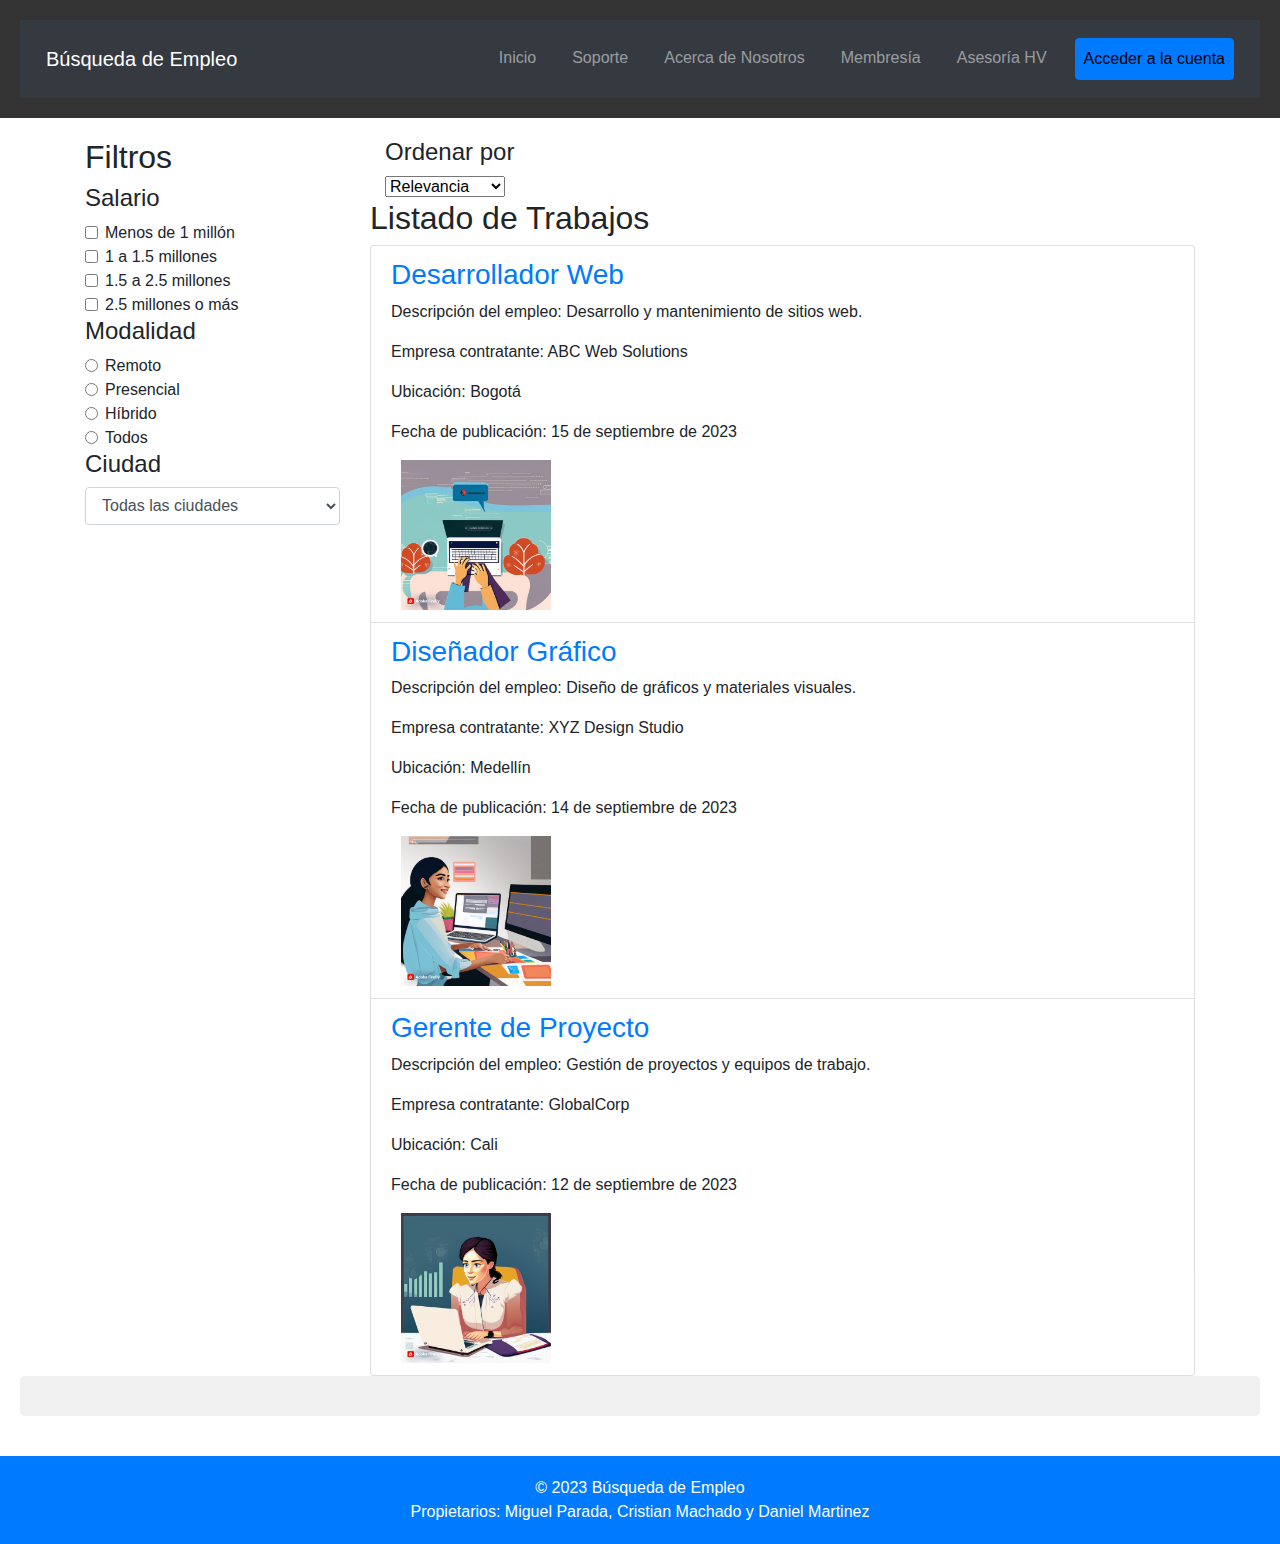
==== index.html @ 572cf655 "v1" ====
<!DOCTYPE html>
<html lang="es">
<head>
    <meta charset="UTF-8">
    <meta name="viewport" content="width=device-width, initial-scale=1.0">
    <title>Búsqueda de Empleo</title>
    <link rel="stylesheet" href="styles.css">
    <link rel="stylesheet" href="https://maxcdn.bootstrapcdn.com/bootstrap/4.5.2/css/bootstrap.min.css">
    <script src="https://ajax.googleapis.com/ajax/libs/jquery/3.5.1/jquery.min.js"></script>
    <script src="https://cdnjs.cloudflare.com/ajax/libs/popper.js/1.16.0/umd/popper.min.js"></script>
    <script src="https://maxcdn.bootstrapcdn.com/bootstrap/4.5.2/js/bootstrap.min.js"></script>
    <script src="control.js"></script>
</head>
<body>
    <header>
        <nav class="navbar navbar-expand-lg navbar-dark bg-dark">
            <a class="navbar-brand" href="#">Búsqueda de Empleo</a>
            <button class="navbar-toggler" type="button" data-toggle="collapse" data-target="#navbarNav" aria-controls="navbarNav" aria-expanded="false" aria-label="Toggle navigation">
                <span class="navbar-toggler-icon"></span>
            </button>
            <div class="collapse navbar-collapse" id="navbarNav">
                <ul class="navbar-nav ml-auto">
                    <li class="nav-item">
                        <a class="nav-link" href="#">Inicio</a>
                    </li>
                    <li class="nav-item">
                        <a class="nav-link" href="soporte.html">Soporte</a>
                    </li>
                    <li class="nav-item">
                        <a class="nav-link" href="nosotros.html">Acerca de Nosotros</a>
                    </li>
                    <li class="nav-item">
                        <a class="nav-link" href="#">Membresía</a>
                    </li>
                    <li class="nav-item">
                        <a class="nav-link" href="#">Asesoría HV</a>
                    </li>
                    <li class="nav-item" id="account-button">
                        <a class="nav-link btn btn-primary" href="#" id="login-button">
                            <span style="color: black;">Acceder a la cuenta</span>
                        </a>
                    </li>
                </ul>
            </div>
        </nav>
    </header>
    <main>
        <div class="container">
            <div class="row">
                <!-- Columna de filtros -->
                <div class="col-md-3">
                    <div class="filter-box">
                        <h2>Filtros</h2>
                        <div class="filter-section">
                            <h4>Salario</h4>
                            <div class="form-check">
                                <input class="form-check-input" type="checkbox" id="salario1">
                                <label class="form-check-label" for="salario1">
                                    Menos de 1 millón
                                </label>
                            </div>
                            <div class="form-check">
                                <input class="form-check-input" type="checkbox" id="salario2">
                                <label class="form-check-label" for="salario2">
                                    1 a 1.5 millones
                                </label>
                            </div>
                            <div class="form-check">
                                <input class="form-check-input" type="checkbox" id="salario3">
                                <label class="form-check-label" for="salario3">
                                    1.5 a 2.5 millones
                                </label>
                            </div>
                            <div class="form-check">
                                <input class="form-check-input" type="checkbox" id="salario4">
                                <label class="form-check-label" for="salario4">
                                    2.5 millones o más
                                </label>
                            </div>
                        </div>
                        <div class="filter-section">
                            <h4>Modalidad</h4>
                            <div class="form-check">
                                <input class="form-check-input" type="radio" name="modalidad" id="modalidad-remoto">
                                <label class="form-check-label" for="modalidad-remoto">
                                    Remoto
                                </label>
                            </div>
                            <div class="form-check">
                                <input class="form-check-input" type="radio" name="modalidad" id="modalidad-presencial">
                                <label class="form-check-label" for="modalidad-presencial">
                                    Presencial
                                </label>
                            </div>
                            <div class="form-check">
                                <input class="form-check-input" type="radio" name="modalidad" id="modalidad-hibrido">
                                <label class="form-check-label" for="modalidad-hibrido">
                                    Híbrido
                                </label>
                            </div>
                            <div class="form-check">
                                <input class="form-check-input" type="radio" name="modalidad" id="modalidad-todos">
                                <label class="form-check-label" for="modalidad-todos">
                                    Todos
                                </label>
                            </div>
                        </div>                        
                        <div class="filter-section">
                            <h4>Ciudad</h4>
                            <select class="form-control" id="ciudad">
                                <option value="todas">Todas las ciudades</option>
                                <option value="bogota">Bogotá</option>
                                <option value="medellin">Medellín</option>
                                <option value="cali">Cali</option>
                                <option value="barranquilla">Barranquilla</option>
                                <option value="cartagena">Cartagena</option>
                                <option value="bucaramanga">Bucaramanga</option>
                                <!-- Agregar mas ciudades -->
                            </select>
                        </div>
                    </div>
                </div>
                <!-- Columna de listado de trabajos -->
                <div class="col-md-9">
                    <div class="col-md-3">
                        <!-- Columna de ordenar por -->
                        <div class="order-by">
                            <h4>Ordenar por</h4>
                            <select id="ordenar-por">
                                <option value="relevancia">Relevancia</option>
                                <option value="mas-reciente">Más Reciente</option>
                            </select>
                        </div>
                    </div>
                    <h2>Listado de Trabajos</h2>
                    <ul class="list-group">
                        <li class="list-group-item">
                            <h3><a href="detalle_empleo.html">Desarrollador Web</a></h3>
                            <p>Descripción del empleo: Desarrollo y mantenimiento de sitios web.</p>
                            <p>Empresa contratante: ABC Web Solutions</p>
                            <p>Ubicación: Bogotá</p>
                            <p>Fecha de publicación: 15 de septiembre de 2023</p>
                            <div class="job-image">
                                <img src="img/1.jpg" alt="Imagen de Desarrollo Web" width="150">
                            </div>
                            <div style="clear:both;"></div>
                        </li>
                        <li class="list-group-item">
                            <h3><a href="detalle_empleo.html">Diseñador Gráfico</a></h3>
                            <p>Descripción del empleo: Diseño de gráficos y materiales visuales.</p>
                            <p>Empresa contratante: XYZ Design Studio</p>
                            <p>Ubicación: Medellín</p>
                            <p>Fecha de publicación: 14 de septiembre de 2023</p>
                            <div class="job-image">
                                <img src="img/2.jpg" alt="Imagen de Diseño Gráfico" width="150">
                            </div>
                            <div style="clear:both;"></div>
                        </li>
                        <li class="list-group-item">
                            <h3><a href="detalle_empleo.html">Gerente de Proyecto</a></h3>
                            <p>Descripción del empleo: Gestión de proyectos y equipos de trabajo.</p>
                            <p>Empresa contratante: GlobalCorp</p>
                            <p>Ubicación: Cali</p>
                            <p>Fecha de publicación: 12 de septiembre de 2023</p>
                            <div class="job-image">
                                <img src="img/3.jpg" alt="Imagen de Diseño Gráfico" width="150">
                            </div>
                            <div style="clear:both;"></div>
                        </li>
                    </ul>
                </div>
            </div>
        </div>
            <section class="job-search">
            <!-- Formulario de búsqueda de empleo -->
        </section>
        
        <section class="job-listings">
            <!-- Listado de trabajos (puedes usar una tabla, una lista, etc.) -->
        </section>
    </main>
    <footer>
        <div class="container">
            <div class="row">
                <div class="col-md-12">
                    <div class="footer-box">
                        &copy; 2023 Búsqueda de Empleo
                        <br>
                        <span class="owners">Propietarios: Miguel Parada, Cristian Machado y Daniel Martinez</span>
                    </div>
                </div>
            </div>
        </div>
    </footer>
</body>
</html>
---- styles.css ----
/* Estilos generales */
body {
    font-family: Arial, sans-serif;
    margin: 0;
    padding: 0;
}

header {
    background-color: #333;
    color: #fff;
    text-align: center;
    padding: 20px;
}

nav {
    background-color: #444;
    color: #fff;
    padding: 10px;
}

nav a {
    color: #fff;
    text-decoration: none;
    margin: 10px;
}

main {
    padding: 20px;
}

/* Estilos para el formulario de búsqueda */
.job-search {
    background-color: #f0f0f0;
    padding: 20px;
    border-radius: 5px;
}

.job-search input[type="text"],
.job-search select {
    width: 100%;
    padding: 10px;
    margin: 5px 0;
    border: 1px solid #ccc;
    border-radius: 3px;
}

/* Estilos para el listado de trabajos */
.job-listings {
    margin-top: 20px;
}

/* Estilos para el pie de página */
footer {
    background-color: #007bff; /* Cambiado a azul */
    color: #fff;
    text-align: center;
    padding: 10px;
}

.footer-box {
    padding: 10px;
    border-radius: 5px;
}

.footer-box p {
    color: #000; /* Color de texto negro */
    font-style: italic; /* Texto en cursiva */
}

/* Estilos para el botón "Acceder a la cuenta" */
#login-button {
    background-color: #007bff; /* Color de fondo azul */
    border-color: #007bff; /* Color del borde azul */
}

#login-button:hover {
    background-color: #0056b3; 
    border-color: #0056b3;
}

/* Estilos para el color de texto negro en el botón de acceder a la cuenta */
#login-button span {
    color: black;
}

/* Estilos para la alineación de la imagen */
.job-image {
    float: left;
    margin-left: 10px; /* Espacio entre el texto y la imagen */
}
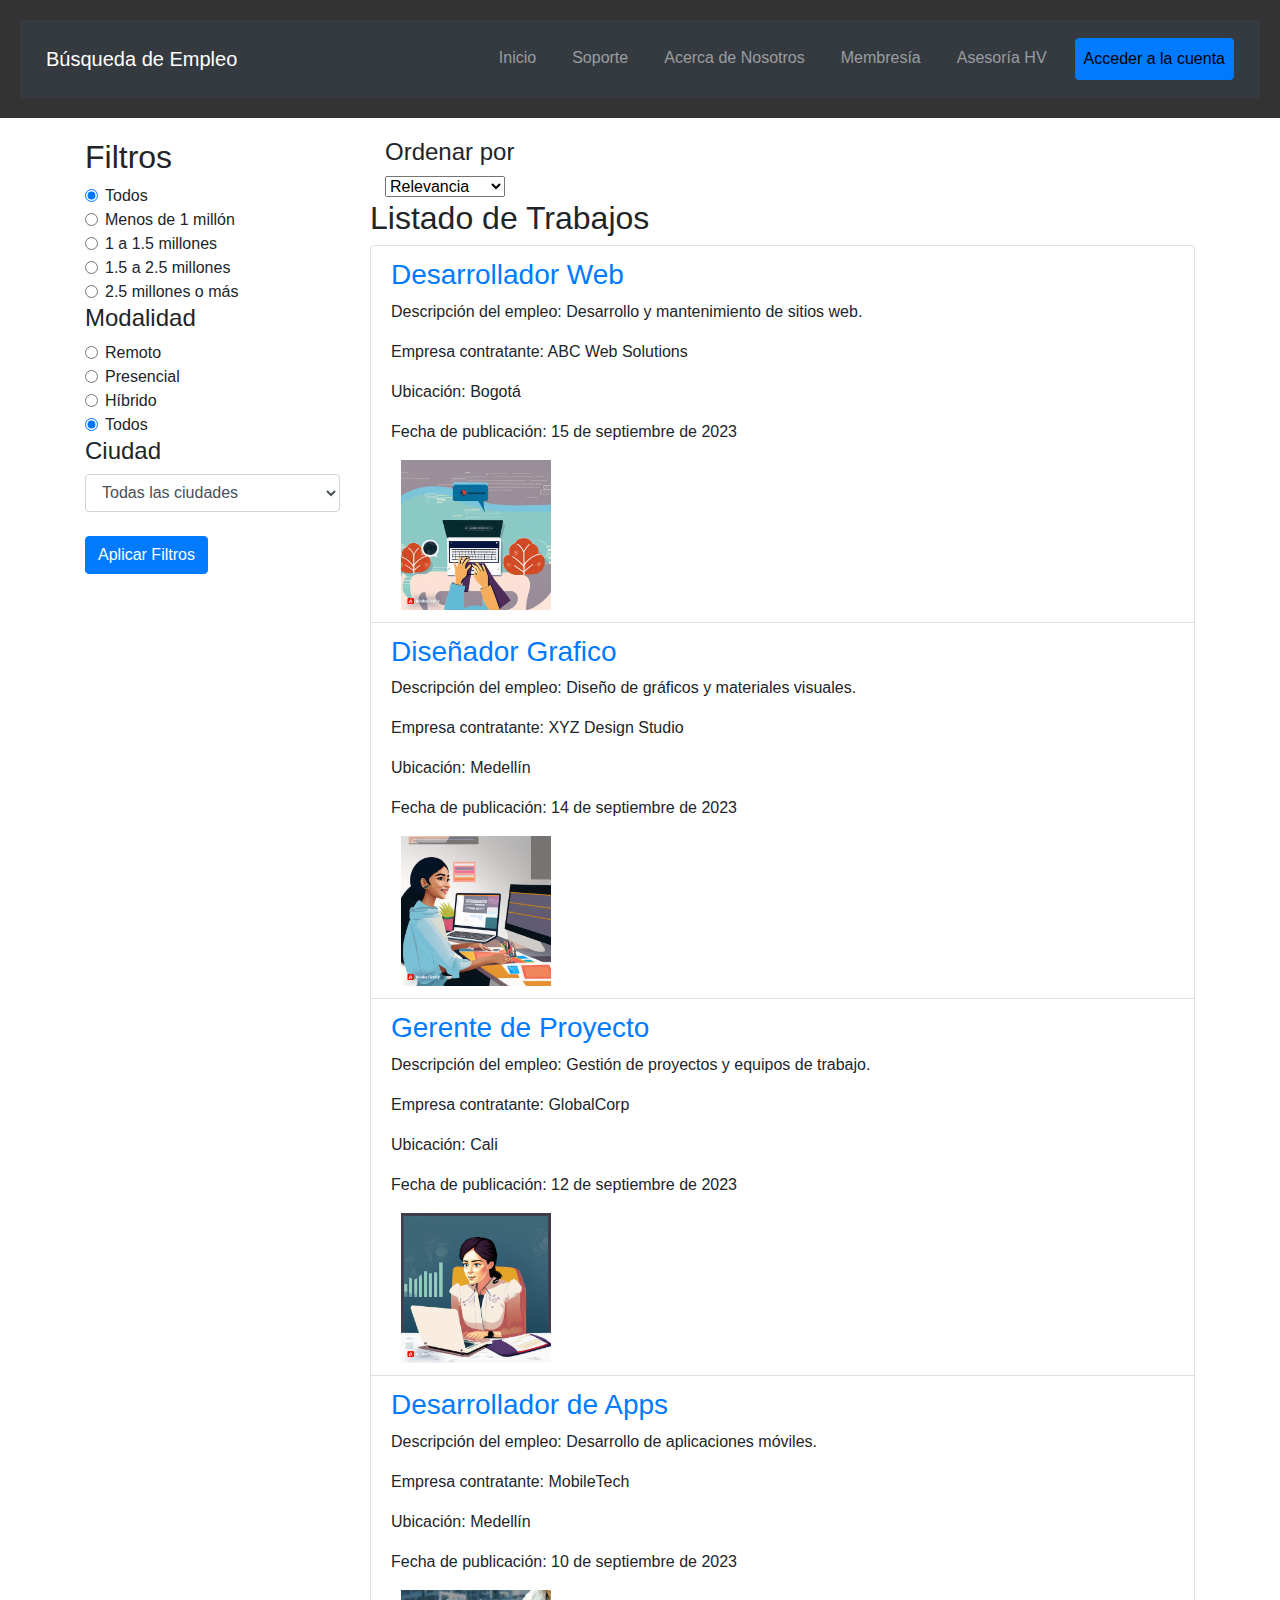
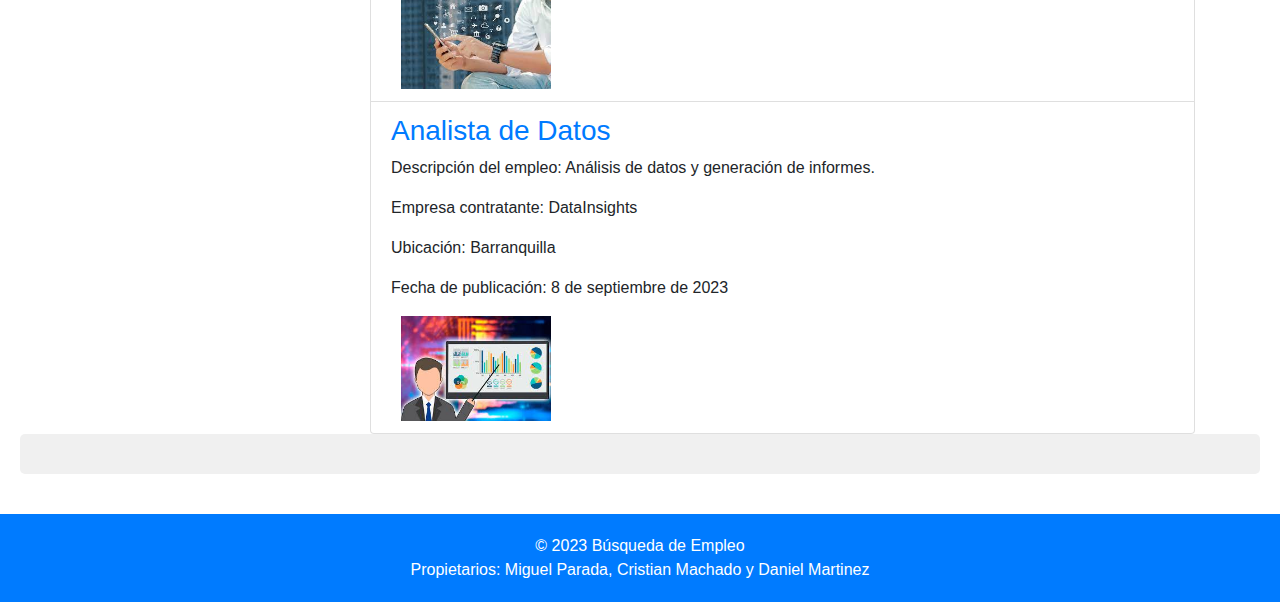
==== commit ff734bb9: "v2" ====
--- a/index.html
+++ b/index.html
@@ -9,7 +9,6 @@
     <script src="https://ajax.googleapis.com/ajax/libs/jquery/3.5.1/jquery.min.js"></script>
     <script src="https://cdnjs.cloudflare.com/ajax/libs/popper.js/1.16.0/umd/popper.min.js"></script>
     <script src="https://maxcdn.bootstrapcdn.com/bootstrap/4.5.2/js/bootstrap.min.js"></script>
-    <script src="control.js"></script>
 </head>
 <body>
     <header>
@@ -21,7 +20,7 @@
             <div class="collapse navbar-collapse" id="navbarNav">
                 <ul class="navbar-nav ml-auto">
                     <li class="nav-item">
-                        <a class="nav-link" href="#">Inicio</a>
+                        <a class="nav-link" href="index.html">Inicio</a>
                     </li>
                     <li class="nav-item">
                         <a class="nav-link" href="soporte.html">Soporte</a>
@@ -51,55 +50,61 @@
                 <div class="col-md-3">
                     <div class="filter-box">
                         <h2>Filtros</h2>
-                        <div class="filter-section">
-                            <h4>Salario</h4>
-                            <div class="form-check">
-                                <input class="form-check-input" type="checkbox" id="salario1">
-                                <label class="form-check-label" for="salario1">
-                                    Menos de 1 millón
-                                </label>
-                            </div>
-                            <div class="form-check">
-                                <input class="form-check-input" type="checkbox" id="salario2">
-                                <label class="form-check-label" for="salario2">
-                                    1 a 1.5 millones
-                                </label>
-                            </div>
-                            <div class="form-check">
-                                <input class="form-check-input" type="checkbox" id="salario3">
-                                <label class="form-check-label" for="salario3">
-                                    1.5 a 2.5 millones
-                                </label>
-                            </div>
-                            <div class="form-check">
-                                <input class="form-check-input" type="checkbox" id="salario4">
-                                <label class="form-check-label" for="salario4">
-                                    2.5 millones o más
-                                </label>
-                            </div>
+                        <div class="form-check">
+                            <input class="form-check-input" type="radio" name="salario" id="salario-todos" value="todos" checked>
+                            <label class="form-check-label" for="salario-todos">
+                                Todos
+                            </label>
+                        </div>
+                        <div class="form-check">
+                            <input class="form-check-input" type="radio" name="salario" id="salario-menos-de-1m" value="menos-de-1m">
+                            <label class="form-check-label" for="salario-menos-de-1m">
+                                Menos de 1 millón
+                            </label>
+                        </div>
+                        <div class="form-check">
+                            <input class="form-check-input" type="radio" name="salario" id="salario-1m-a-1.5m" value="1m-a-1.5m">
+                            <label class="form-check-label" for="salario-1m-a-1.5m">
+                                1 a 1.5 millones
+                            </label>
+                        </div>
+                        <div class="form-check">
+                            <input class="form-check-input" type="radio" name="salario" id="salario-1.5m-a-2.5m" value="1.5m-a-2.5m">
+                            <label class="form-check-label" for="salario-1.5m-a-2.5m">
+                                1.5 a 2.5 millones
+                            </label>
+                        </div>
+                        <div class="form-check">
+                            <input class="form-check-input" type="radio" name="salario" id="salario-mas-de-2.5m" value="mas-de-2.5m">
+                            <label class="form-check-label" for="salario-mas-de-2.5m">
+                                2.5 millones o más
+                            </label>
                         </div>
                         <div class="filter-section">
                             <h4>Modalidad</h4>
                             <div class="form-check">
-                                <input class="form-check-input" type="radio" name="modalidad" id="modalidad-remoto">
+                                <input class="form-check-input" type="radio" name="modalidad" id="modalidad-remoto" value="remoto">
                                 <label class="form-check-label" for="modalidad-remoto">
                                     Remoto
                                 </label>
                             </div>
-                            <div class="form-check">
-                                <input class="form-check-input" type="radio" name="modalidad" id="modalidad-presencial">
+                            
+                            <div class="form-check">
+                                <input class="form-check-input" type="radio" name="modalidad" id="modalidad-presencial" value="presencial">
                                 <label class="form-check-label" for="modalidad-presencial">
                                     Presencial
                                 </label>
                             </div>
-                            <div class="form-check">
-                                <input class="form-check-input" type="radio" name="modalidad" id="modalidad-hibrido">
+                            
+                            <div class="form-check">
+                                <input class="form-check-input" type="radio" name="modalidad" id="modalidad-hibrido" value="hibrido">
                                 <label class="form-check-label" for="modalidad-hibrido">
                                     Híbrido
                                 </label>
                             </div>
-                            <div class="form-check">
-                                <input class="form-check-input" type="radio" name="modalidad" id="modalidad-todos">
+                            
+                            <div class="form-check">
+                                <input class="form-check-input" type="radio" name="modalidad" id="modalidad-todos" value="todos" checked>
                                 <label class="form-check-label" for="modalidad-todos">
                                     Todos
                                 </label>
@@ -119,6 +124,8 @@
                             </select>
                         </div>
                     </div>
+                    <br>
+                    <button id="aplicar-filtros-button" class="btn btn-primary" onclick="aplicarFiltros()">Aplicar Filtros</button>
                 </div>
                 <!-- Columna de listado de trabajos -->
                 <div class="col-md-9">
@@ -133,8 +140,8 @@
                         </div>
                     </div>
                     <h2>Listado de Trabajos</h2>
-                    <ul class="list-group">
-                        <li class="list-group-item">
+                    <ul class="list-group" id="listaElementos">
+                        <li class="list-group-item" data-modalidad="remoto" data-ciudad="bogota" data-salario="2000000">
                             <h3><a href="detalle_empleo.html">Desarrollador Web</a></h3>
                             <p>Descripción del empleo: Desarrollo y mantenimiento de sitios web.</p>
                             <p>Empresa contratante: ABC Web Solutions</p>
@@ -145,8 +152,8 @@
                             </div>
                             <div style="clear:both;"></div>
                         </li>
-                        <li class="list-group-item">
-                            <h3><a href="detalle_empleo.html">Diseñador Gráfico</a></h3>
+                        <li class="list-group-item" data-modalidad="presencial" data-ciudad="medellin" data-salario="1500000">
+                            <h3><a href="detalle_empleo.html">Diseñador Grafico</a></h3>
                             <p>Descripción del empleo: Diseño de gráficos y materiales visuales.</p>
                             <p>Empresa contratante: XYZ Design Studio</p>
                             <p>Ubicación: Medellín</p>
@@ -156,7 +163,7 @@
                             </div>
                             <div style="clear:both;"></div>
                         </li>
-                        <li class="list-group-item">
+                        <li class="list-group-item" data-modalidad="hibrido" data-ciudad="cali" data-salario="1000000">
                             <h3><a href="detalle_empleo.html">Gerente de Proyecto</a></h3>
                             <p>Descripción del empleo: Gestión de proyectos y equipos de trabajo.</p>
                             <p>Empresa contratante: GlobalCorp</p>
@@ -166,6 +173,28 @@
                                 <img src="img/3.jpg" alt="Imagen de Diseño Gráfico" width="150">
                             </div>
                             <div style="clear:both;"></div>
+                            <li class="list-group-item" data-modalidad="remoto" data-ciudad="medellin" data-salario="3000000">
+                                <h3><a href="detalle_empleo.html">Desarrollador de Apps</a></h3>
+                                <p>Descripción del empleo: Desarrollo de aplicaciones móviles.</p>
+                                <p>Empresa contratante: MobileTech</p>
+                                <p>Ubicación: Medellín</p>
+                                <p>Fecha de publicación: 10 de septiembre de 2023</p>
+                                <div class="job-image">
+                                    <img src="img/8.jpg" alt="Imagen de Desarrollo de Apps" width="150">
+                                </div>
+                                <div style="clear:both;"></div>
+                            </li>
+                            <li class="list-group-item" data-modalidad="remoto" data-ciudad="barranquilla" data-salario="1800000">
+                                <h3><a href="detalle_empleo.html">Analista de Datos</a></h3>
+                                <p>Descripción del empleo: Análisis de datos y generación de informes.</p>
+                                <p>Empresa contratante: DataInsights</p>
+                                <p>Ubicación: Barranquilla</p>
+                                <p>Fecha de publicación: 8 de septiembre de 2023</p>
+                                <div class="job-image">
+                                    <img src="img/9.jpg" alt="Imagen de Analista de Datos" width="150">
+                                </div>
+                                <div style="clear:both;"></div>
+                            </li>
                         </li>
                     </ul>
                 </div>
@@ -192,5 +221,6 @@
             </div>
         </div>
     </footer>
+    <script src="control.js"></script>
 </body>
 </html>
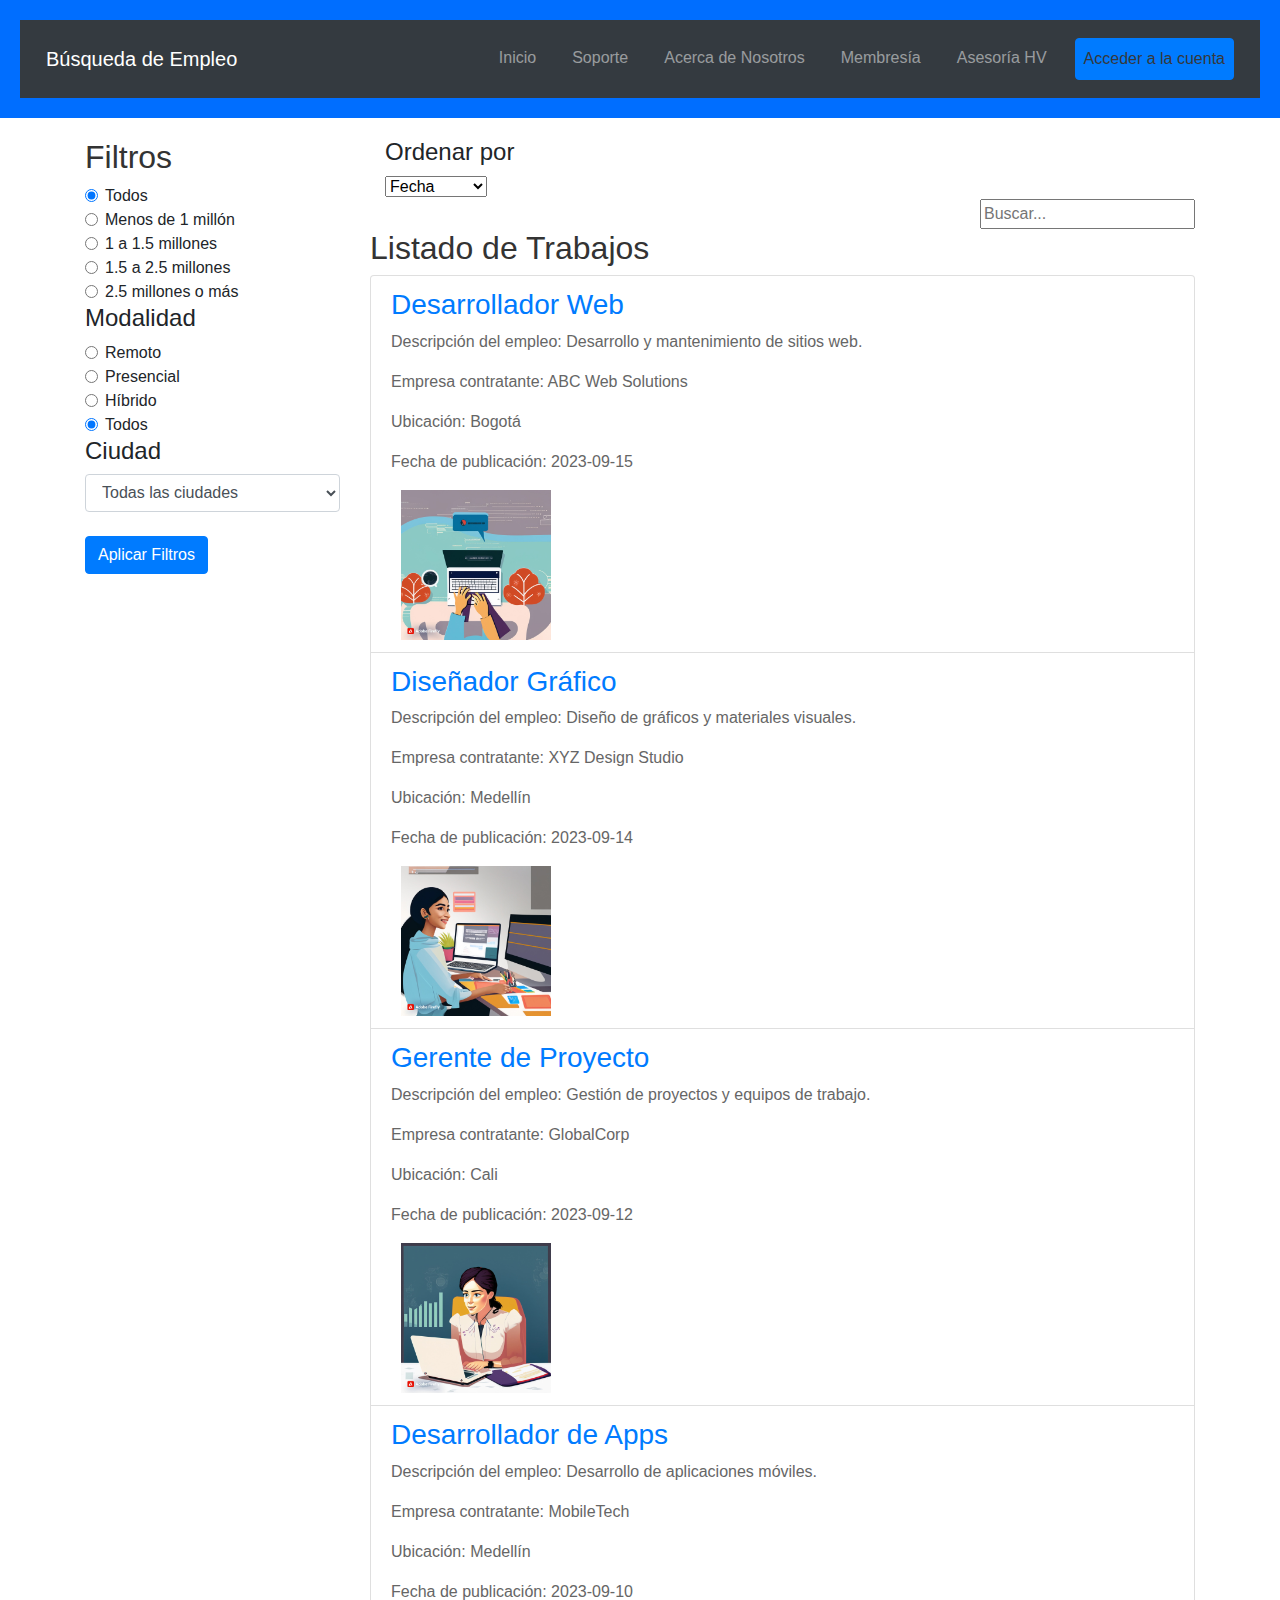
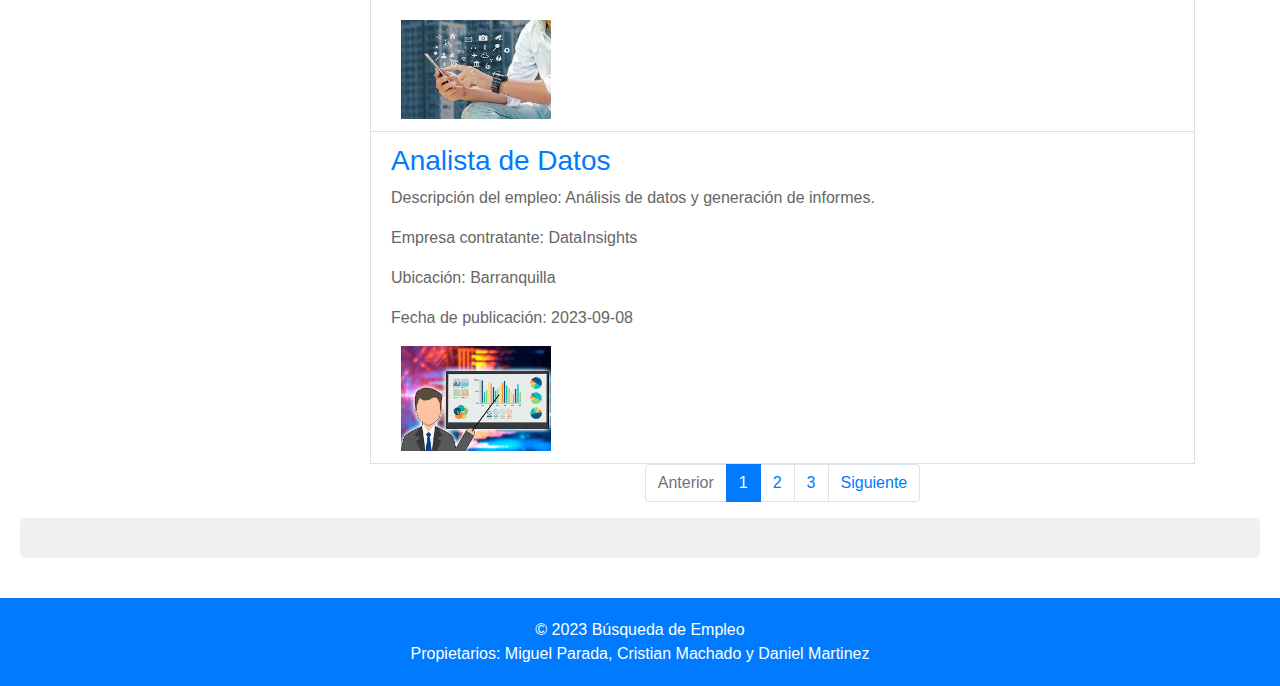
==== commit 93e998d9: "v3" ====
--- a/index.html
+++ b/index.html
@@ -13,7 +13,7 @@
 <body>
     <header>
         <nav class="navbar navbar-expand-lg navbar-dark bg-dark">
-            <a class="navbar-brand" href="#">Búsqueda de Empleo</a>
+            <a class="navbar-brand" href="index.html">Búsqueda de Empleo</a>
             <button class="navbar-toggler" type="button" data-toggle="collapse" data-target="#navbarNav" aria-controls="navbarNav" aria-expanded="false" aria-label="Toggle navigation">
                 <span class="navbar-toggler-icon"></span>
             </button>
@@ -29,14 +29,14 @@
                         <a class="nav-link" href="nosotros.html">Acerca de Nosotros</a>
                     </li>
                     <li class="nav-item">
-                        <a class="nav-link" href="#">Membresía</a>
-                    </li>
-                    <li class="nav-item">
-                        <a class="nav-link" href="#">Asesoría HV</a>
+                        <a class="nav-link" href="membresia.html">Membresía</a>
+                    </li>
+                    <li class="nav-item">
+                        <a class="nav-link" href="asesoria.html">Asesoría HV</a>
                     </li>
                     <li class="nav-item" id="account-button">
-                        <a class="nav-link btn btn-primary" href="#" id="login-button">
-                            <span style="color: black;">Acceder a la cuenta</span>
+                        <a class="nav-link btn btn-primary" href="acceso.html" id="login-button">
+                            <span style="color: rgb(54, 56, 58);">Acceder a la cuenta</span>
                         </a>
                     </li>
                 </ul>
@@ -133,70 +133,206 @@
                         <!-- Columna de ordenar por -->
                         <div class="order-by">
                             <h4>Ordenar por</h4>
-                            <select id="ordenar-por">
+                            <select id="ordenar-por" name="ordenar-por">
+                                <option value="fecha">Fecha</option>
                                 <option value="relevancia">Relevancia</option>
-                                <option value="mas-reciente">Más Reciente</option>
                             </select>
+                        </div>
+                    </div>
+                    <div class="search-bar">
+                        <input type="text" id="busqueda" placeholder="Buscar...">
+                        <div class="search-icon">
+                            <i class="fas fa-search"></i>
                         </div>
                     </div>
                     <h2>Listado de Trabajos</h2>
                     <ul class="list-group" id="listaElementos">
-                        <li class="list-group-item" data-modalidad="remoto" data-ciudad="bogota" data-salario="2000000">
-                            <h3><a href="detalle_empleo.html">Desarrollador Web</a></h3>
+                        <li class="list-group-item" data-modalidad="remoto" data-ciudad="bogota" data-salario="2000000" data-relevancia="5" data-fecha="2023-09-14">
+                            <h3><a href="pagina.html">Desarrollador Web</a></h3>
                             <p>Descripción del empleo: Desarrollo y mantenimiento de sitios web.</p>
                             <p>Empresa contratante: ABC Web Solutions</p>
                             <p>Ubicación: Bogotá</p>
-                            <p>Fecha de publicación: 15 de septiembre de 2023</p>
+                            <p>Fecha de publicación: 2023-09-15</p>
                             <div class="job-image">
                                 <img src="img/1.jpg" alt="Imagen de Desarrollo Web" width="150">
                             </div>
                             <div style="clear:both;"></div>
                         </li>
-                        <li class="list-group-item" data-modalidad="presencial" data-ciudad="medellin" data-salario="1500000">
-                            <h3><a href="detalle_empleo.html">Diseñador Grafico</a></h3>
+                        <li class="list-group-item" data-modalidad="presencial" data-ciudad="medellin" data-salario="1500000" data-relevancia="3" data-fecha="2023-09-14">
+                            <h3><a href="pagina2.html">Diseñador Gráfico</a></h3>
                             <p>Descripción del empleo: Diseño de gráficos y materiales visuales.</p>
                             <p>Empresa contratante: XYZ Design Studio</p>
                             <p>Ubicación: Medellín</p>
-                            <p>Fecha de publicación: 14 de septiembre de 2023</p>
+                            <p>Fecha de publicación: 2023-09-14</p>
                             <div class="job-image">
                                 <img src="img/2.jpg" alt="Imagen de Diseño Gráfico" width="150">
                             </div>
                             <div style="clear:both;"></div>
                         </li>
-                        <li class="list-group-item" data-modalidad="hibrido" data-ciudad="cali" data-salario="1000000">
-                            <h3><a href="detalle_empleo.html">Gerente de Proyecto</a></h3>
+                        <li class="list-group-item" data-modalidad="hibrido" data-ciudad="cali" data-salario="1000000" data-relevancia="4" data-fecha="2023-09-12">
+                            <h3><a href="pagina3.html">Gerente de Proyecto</a></h3>
                             <p>Descripción del empleo: Gestión de proyectos y equipos de trabajo.</p>
                             <p>Empresa contratante: GlobalCorp</p>
                             <p>Ubicación: Cali</p>
-                            <p>Fecha de publicación: 12 de septiembre de 2023</p>
+                            <p>Fecha de publicación: 2023-09-12</p>
                             <div class="job-image">
                                 <img src="img/3.jpg" alt="Imagen de Diseño Gráfico" width="150">
                             </div>
                             <div style="clear:both;"></div>
-                            <li class="list-group-item" data-modalidad="remoto" data-ciudad="medellin" data-salario="3000000">
-                                <h3><a href="detalle_empleo.html">Desarrollador de Apps</a></h3>
-                                <p>Descripción del empleo: Desarrollo de aplicaciones móviles.</p>
-                                <p>Empresa contratante: MobileTech</p>
-                                <p>Ubicación: Medellín</p>
-                                <p>Fecha de publicación: 10 de septiembre de 2023</p>
-                                <div class="job-image">
-                                    <img src="img/8.jpg" alt="Imagen de Desarrollo de Apps" width="150">
-                                </div>
-                                <div style="clear:both;"></div>
+                        </li>
+                        <li class="list-group-item" data-modalidad="remoto" data-ciudad="medellin" data-salario="3000000" data-relevancia="2" data-fecha="2023-09-10">
+                            <h3><a href="pagina4.html">Desarrollador de Apps</a></h3>
+                            <p>Descripción del empleo: Desarrollo de aplicaciones móviles.</p>
+                            <p>Empresa contratante: MobileTech</p>
+                            <p>Ubicación: Medellín</p>
+                            <p>Fecha de publicación: 2023-09-10</p>
+                            <div class="job-image">
+                                <img src="img/8.jpg" alt="Imagen de Desarrollo de Apps" width="150">
+                            </div>
+                            <div style="clear:both;"></div>
+                        </li>
+                        <li class="list-group-item" data-modalidad="remoto" data-ciudad="barranquilla" data-salario="1800000" data-relevancia="1" data-fecha="2023-09-08">
+                            <h3><a href="pagina5.html">Analista de Datos</a></h3>
+                            <p>Descripción del empleo: Análisis de datos y generación de informes.</p>
+                            <p>Empresa contratante: DataInsights</p>
+                            <p>Ubicación: Barranquilla</p>
+                            <p>Fecha de publicación: 2023-09-08</p>
+                            <div class="job-image">
+                                <img src="img/9.jpg" alt="Imagen de Analista de Datos" width="150">
+                            </div>
+                            <div style="clear:both;"></div>
+                        </li>
+                        <li class="list-group-item" data-modalidad="remoto" data-ciudad="medellin" data-salario="2200000" data-relevancia="4" data-fecha="2023-09-14">
+                            <h3><a href="pagina1.html">Desarrollador de Software</a></h3>
+                            <p>Descripción del empleo: Desarrollo de software a medida.</p>
+                            <p>Empresa contratante: SoftDev Solutions</p>
+                            <p>Ubicación: Medellín</p>
+                            <p>Fecha de publicación: 2023-09-14</p>
+                            <div class="job-image">
+                                <img src="img/1.jpg" alt="Imagen de Desarrollador de Software" width="150">
+                            </div>
+                            <div style="clear:both;"></div>
+                        </li>
+                        
+                        <li class="list-group-item" data-modalidad="presencial" data-ciudad="bogota" data-salario="1600000" data-relevancia="5" data-fecha="2023-09-14">
+                            <h3><a href="pagina2.html">Ingeniero de Redes</a></h3>
+                            <p>Descripción del empleo: Diseño y mantenimiento de redes de comunicación.</p>
+                            <p>Empresa contratante: NetCom Solutions</p>
+                            <p>Ubicación: Bogotá</p>
+                            <p>Fecha de publicación: 2023-09-14</p>
+                            <div class="job-image">
+                                <img src="img/2.jpg" alt="Imagen de Ingeniero de Redes" width="150">
+                            </div>
+                            <div style="clear:both;"></div>
+                        </li>
+                        
+                        <li class="list-group-item" data-modalidad="hibrido" data-ciudad="cali" data-salario="1100000" data-relevancia="3" data-fecha="2023-09-12">
+                            <h3><a href="pagina3.html">Especialista en Marketing</a></h3>
+                            <p>Descripción del empleo: Planificación y ejecución de estrategias de marketing.</p>
+                            <p>Empresa contratante: MarkInnovate</p>
+                            <p>Ubicación: Cali</p>
+                            <p>Fecha de publicación: 2023-09-12</p>
+                            <div class="job-image">
+                                <img src="img/3.jpg" alt="Imagen de Especialista en Marketing" width="150">
+                            </div>
+                            <div style="clear:both;"></div>
+                        </li>
+                        
+                        <li class="list-group-item" data-modalidad="remoto" data-ciudad="barranquilla" data-salario="3100000" data-relevancia="2" data-fecha="2023-09-10">
+                            <h3><a href="pagina4.html">Analista de Seguridad Informática</a></h3>
+                            <p>Descripción del empleo: Análisis y mejora de la seguridad de la información.</p>
+                            <p>Empresa contratante: SecureTech</p>
+                            <p>Ubicación: Barranquilla</p>
+                            <p>Fecha de publicación: 2023-09-10</p>
+                            <div class="job-image">
+                                <img src="img/8.jpg" alt="Imagen de Analista de Seguridad Informática" width="150">
+                            </div>
+                            <div style="clear:both;"></div>
+                        </li>
+                        
+                        <li class="list-group-item" data-modalidad="hibrido" data-ciudad="cartagena" data-salario="2000000" data-relevancia="1" data-fecha="2023-09-08">
+                            <h3><a href="pagina5.html">Asistente Administrativo</a></h3>
+                            <p>Descripción del empleo: Apoyo en tareas administrativas y de oficina.</p>
+                            <p>Empresa contratante: AdminPlus Co.</p>
+                            <p>Ubicación: Cartagena</p>
+                            <p>Fecha de publicación: 2023-09-08</p>
+                            <div class="job-image">
+                                <img src="img/9.jpg" alt="Imagen de Asistente Administrativo" width="150">
+                            </div>
+                            <div style="clear:both;"></div>
+                        </li>
+                        <li class="list-group-item" data-modalidad="presencial" data-ciudad="medellin" data-salario="1800000" data-relevancia="3" data-fecha="2023-09-15">
+                            <h3><a href="pagina1.html">Ingeniero de Software</a></h3>
+                            <p>Descripción del empleo: Desarrollo y mantenimiento de aplicaciones empresariales.</p>
+                            <p>Empresa contratante: SoftWorks Inc.</p>
+                            <p>Ubicación: Medellín</p>
+                            <p>Fecha de publicación: 2023-09-15</p>
+                            <div class="job-image">
+                                <img src="img/1.jpg" alt="Imagen de Ingeniero de Software" width="150">
+                            </div>
+                            <div style="clear:both;"></div>
+                        </li>
+                        
+                        <li class="list-group-item" data-modalidad="remoto" data-ciudad="bogota" data-salario="2100000" data-relevancia="4" data-fecha="2023-09-14">
+                            <h3><a href="pagina2.html">Analista de Negocios</a></h3>
+                            <p>Descripción del empleo: Análisis de procesos de negocios y propuestas de mejora.</p>
+                            <p>Empresa contratante: BizAnalytics Ltd.</p>
+                            <p>Ubicación: Bogotá</p>
+                            <p>Fecha de publicación: 2023-09-14</p>
+                            <div class="job-image">
+                                <img src="img/2.jpg" alt="Imagen de Analista de Negocios" width="150">
+                            </div>
+                            <div style="clear:both;"></div>
+                        </li>
+                        
+                        <li class="list-group-item" data-modalidad="hibrido" data-ciudad="cali" data-salario="1200000" data-relevancia="5" data-fecha="2023-09-13">
+                            <h3><a href="pagina3.html">Diseñador Web Front-end</a></h3>
+                            <p>Descripción del empleo: Diseño y desarrollo de interfaces web interactivas.</p>
+                            <p>Empresa contratante: WebCrafters</p>
+                            <p>Ubicación: Cali</p>
+                            <p>Fecha de publicación: 2023-09-13</p>
+                            <div class="job-image">
+                                <img src="img/3.jpg" alt="Imagen de Diseñador Web Front-end" width="150">
+                            </div>
+                            <div style="clear:both;"></div>
+                        </li>
+                        
+                        <li class="list-group-item" data-modalidad="presencial" data-ciudad="barranquilla" data-salario="1600000" data-relevancia="2" data-fecha="2023-09-11">
+                            <h3><a href="pagina4.html">Analista de Marketing Digital</a></h3>
+                            <p>Descripción del empleo: Gestión de estrategias de marketing en línea.</p>
+                            <p>Empresa contratante: DigitalMasters</p>
+                            <p>Ubicación: Barranquilla</p>
+                            <p>Fecha de publicación: 2023-09-11</p>
+                            <div class="job-image">
+                                <img src="img/8.jpg" alt="Imagen de Analista de Marketing Digital" width="150">
+                            </div>
+                            <div style="clear:both;"></div>
+                        </li>
+                        
+                        <li class="list-group-item" data-modalidad="hibrido" data-ciudad="cartagena" data-salario="1900000" data-relevancia="1" data-fecha="2023-09-09">
+                            <h3><a href="pagina5.html">Asistente de Recursos Humanos</a></h3>
+                            <p>Descripción del empleo: Soporte en actividades de gestión de personal.</p>
+                            <p>Empresa contratante: HRSupport Inc.</p>
+                            <p>Ubicación: Cartagena</p>
+                            <p>Fecha de publicación: 2023-09-09</p>
+                            <div class="job-image">
+                                <img src="img/9.jpg" alt="Imagen de Asistente de Recursos Humanos" width="150">
+                            </div>
+                            <div style="clear:both;"></div>
+                        </li>
+                        
+                    </ul>
+                    <div id="pagination">
+                        <ul class="pagination justify-content-center">
+                            <li class="page-item disabled" id="prev-page">
+                                <a class="page-link" href="#" tabindex="-1">Anterior</a>
                             </li>
-                            <li class="list-group-item" data-modalidad="remoto" data-ciudad="barranquilla" data-salario="1800000">
-                                <h3><a href="detalle_empleo.html">Analista de Datos</a></h3>
-                                <p>Descripción del empleo: Análisis de datos y generación de informes.</p>
-                                <p>Empresa contratante: DataInsights</p>
-                                <p>Ubicación: Barranquilla</p>
-                                <p>Fecha de publicación: 8 de septiembre de 2023</p>
-                                <div class="job-image">
-                                    <img src="img/9.jpg" alt="Imagen de Analista de Datos" width="150">
-                                </div>
-                                <div style="clear:both;"></div>
+                            <!-- Generar números de página aquí -->
+                            <li class="page-item" id="next-page">
+                                <a class="page-link" href="#">Siguiente</a>
                             </li>
-                        </li>
-                    </ul>
+                        </ul>
+                    </div>
                 </div>
             </div>
         </div>
--- a/styles.css
+++ b/styles.css
@@ -6,22 +6,10 @@
 }
 
 header {
-    background-color: #333;
+    background-color: #006eff;
     color: #fff;
     text-align: center;
     padding: 20px;
-}
-
-nav {
-    background-color: #444;
-    color: #fff;
-    padding: 10px;
-}
-
-nav a {
-    color: #fff;
-    text-decoration: none;
-    margin: 10px;
 }
 
 main {
@@ -87,4 +75,143 @@
 .job-image {
     float: left;
     margin-left: 10px; /* Espacio entre el texto y la imagen */
-}+}
+
+:root {
+    --primary-color: #0077b6;
+    --secondary-color: #ff6b6b;
+    --text-color: #333;
+    --background-color: #f5f5f5;
+}
+
+body {
+    font-family: Arial, sans-serif;
+    margin: 0;
+    padding: 0;
+}
+
+nav {
+    background-color: #e5ff00;
+    color: #fff;
+    padding: 10px;
+}
+
+nav a {
+    color: #fff;
+    text-decoration: none;
+    margin: 10px;
+}
+
+main {
+    padding: 20px;
+}
+
+/* Artículo */
+article {
+    background-color: #fff;
+    padding: 20px;
+    margin-bottom: 20px;
+    border: 1px solid #ccc;
+    border-radius: 5px;
+    box-shadow: 0px 0px 10px rgba(0, 0, 0, 0.1);
+}
+
+/* Títulos y texto */
+h1, h2 {
+    color: var(--text-color);
+}
+
+p {
+    color: #666;
+}
+
+/* Botón */
+.button {
+    background-color: var(--secondary-color);
+    color: #fff;
+    padding: 10px 20px;
+    text-decoration: none;
+    border-radius: 5px;
+    transition: background-color 0.3s;
+    cursor: pointer;
+}
+
+.button:hover {
+    background-color: #e94545;
+}
+
+/* Formulario */
+form label {
+    display: block;
+    margin-top: 10px;
+    font-weight: bold;
+}
+
+form input[type="text"],
+form input[type="email"],
+form textarea {
+    width: 100%;
+    padding: 10px;
+    margin-top: 5px;
+    border: 1px solid #ccc;
+    border-radius: 5px;
+}
+
+form input[type="submit"] {
+    background-color: var(--primary-color);
+    color: #fff;
+    padding: 10px 20px;
+    border: none;
+    border-radius: 5px;
+    cursor: pointer;
+}
+
+form input[type="submit"]:hover {
+    background-color: #005a8d;
+}
+
+/* Estilos para el pie de página */
+footer {
+    background-color: #007bff; /* Cambiado a azul */
+    color: #fff;
+    text-align: center;
+    padding: 10px;
+}
+
+.footer-box {
+    padding: 10px;
+    border-radius: 5px;
+}
+
+.footer-box p {
+    color: #000; /* Color de texto negro */
+    font-style: italic; /* Texto en cursiva */
+}
+
+/* Imagen */
+.img {
+    max-width: 20%;
+    height: auto;
+}
+
+/* Clase 'requst' */
+.requst {
+    padding-right: 15px;
+    padding-left: 15px;
+}
+
+.search-bar {
+    display: flex;
+    align-items: center;
+    justify-content: flex-end;
+}
+
+.search-icon {
+    display: none;
+}
+
+.search-icon i {
+    font-size: 18px;
+    color: gray;
+}
+
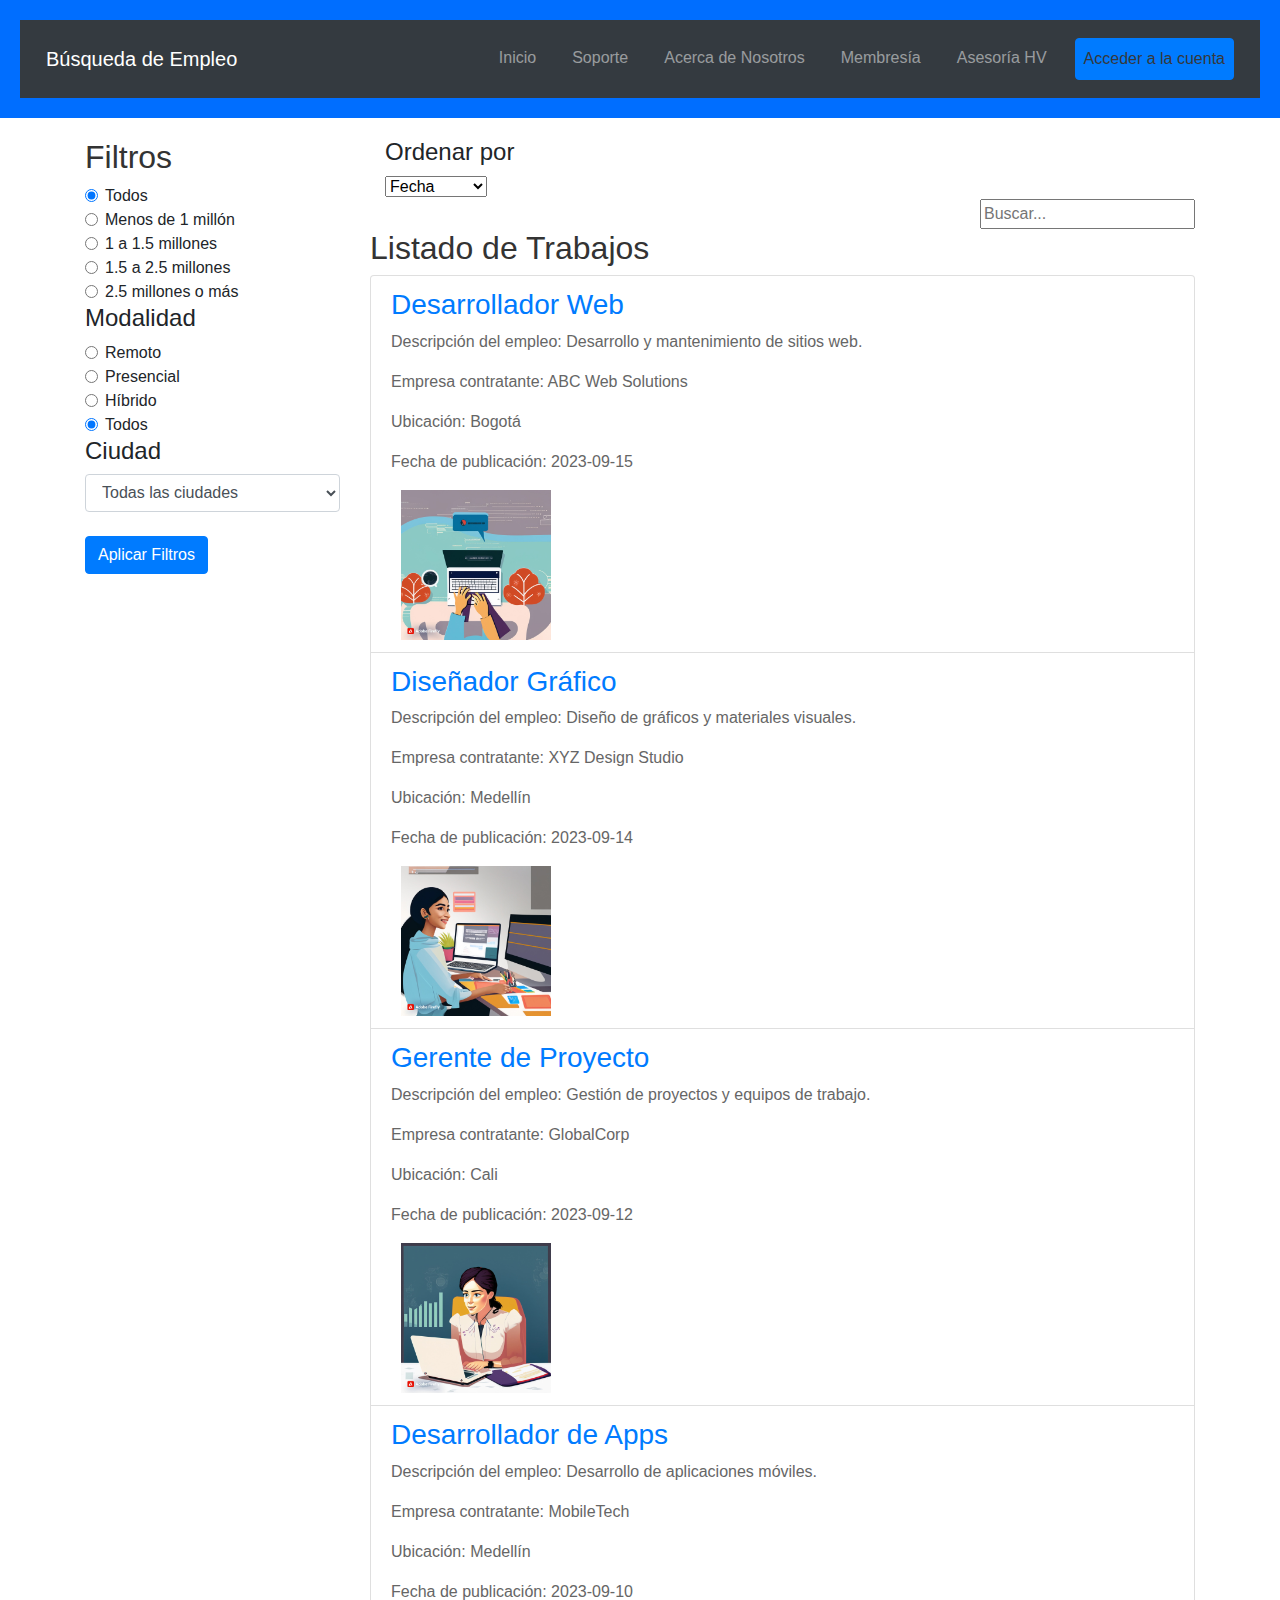
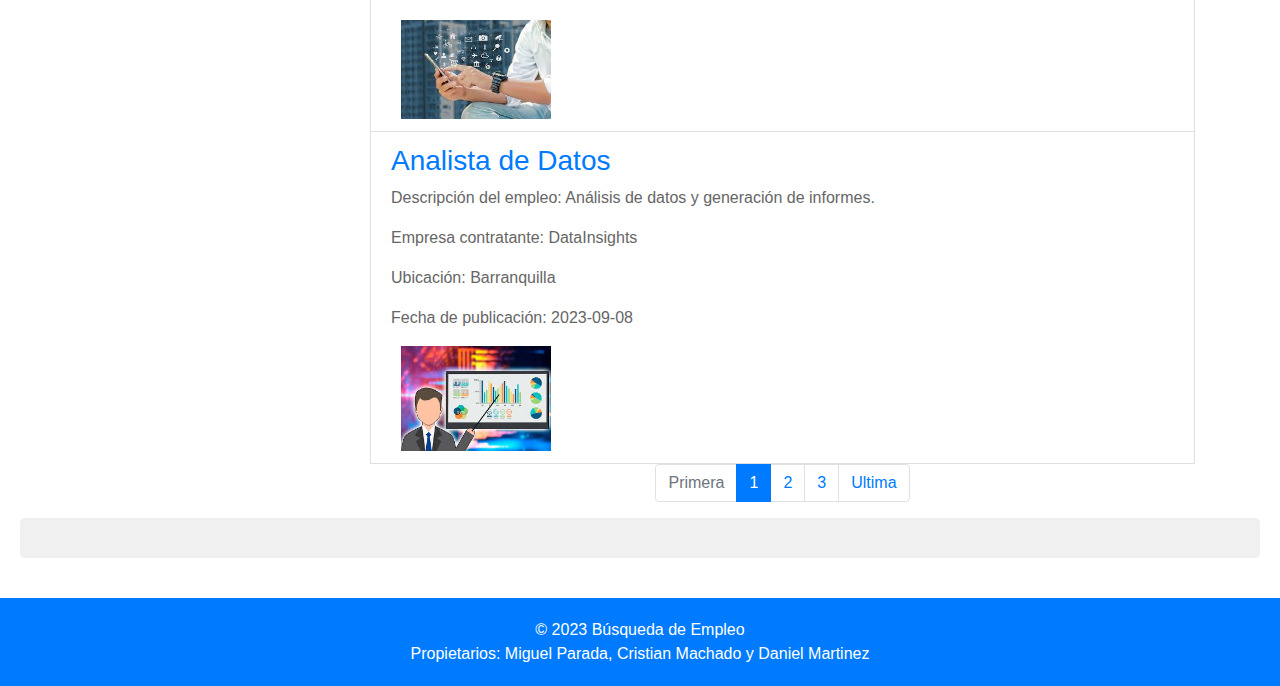
==== commit a45ecccb: "v7" ====
--- a/index.html
+++ b/index.html
@@ -209,7 +209,7 @@
                             <p>Ubicación: Medellín</p>
                             <p>Fecha de publicación: 2023-09-14</p>
                             <div class="job-image">
-                                <img src="img/1.jpg" alt="Imagen de Desarrollador de Software" width="150">
+                                <img src="img/21.jpg" alt="Imagen de Desarrollador de Software" width="150">
                             </div>
                             <div style="clear:both;"></div>
                         </li>
@@ -221,7 +221,7 @@
                             <p>Ubicación: Bogotá</p>
                             <p>Fecha de publicación: 2023-09-14</p>
                             <div class="job-image">
-                                <img src="img/2.jpg" alt="Imagen de Ingeniero de Redes" width="150">
+                                <img src="img/10.jpg" alt="Imagen de Ingeniero de Redes" width="150">
                             </div>
                             <div style="clear:both;"></div>
                         </li>
@@ -233,7 +233,7 @@
                             <p>Ubicación: Cali</p>
                             <p>Fecha de publicación: 2023-09-12</p>
                             <div class="job-image">
-                                <img src="img/3.jpg" alt="Imagen de Especialista en Marketing" width="150">
+                                <img src="img/11.png" alt="Imagen de Especialista en Marketing" width="150">
                             </div>
                             <div style="clear:both;"></div>
                         </li>
@@ -245,7 +245,7 @@
                             <p>Ubicación: Barranquilla</p>
                             <p>Fecha de publicación: 2023-09-10</p>
                             <div class="job-image">
-                                <img src="img/8.jpg" alt="Imagen de Analista de Seguridad Informática" width="150">
+                                <img src="img/12.jpg" alt="Imagen de Analista de Seguridad Informática" width="150">
                             </div>
                             <div style="clear:both;"></div>
                         </li>
@@ -257,7 +257,7 @@
                             <p>Ubicación: Cartagena</p>
                             <p>Fecha de publicación: 2023-09-08</p>
                             <div class="job-image">
-                                <img src="img/9.jpg" alt="Imagen de Asistente Administrativo" width="150">
+                                <img src="img/13.jpg" alt="Imagen de Asistente Administrativo" width="150">
                             </div>
                             <div style="clear:both;"></div>
                         </li>
@@ -268,7 +268,7 @@
                             <p>Ubicación: Medellín</p>
                             <p>Fecha de publicación: 2023-09-15</p>
                             <div class="job-image">
-                                <img src="img/1.jpg" alt="Imagen de Ingeniero de Software" width="150">
+                                <img src="img/20.jpg" alt="Imagen de Ingeniero de Software" width="150">
                             </div>
                             <div style="clear:both;"></div>
                         </li>
@@ -280,7 +280,7 @@
                             <p>Ubicación: Bogotá</p>
                             <p>Fecha de publicación: 2023-09-14</p>
                             <div class="job-image">
-                                <img src="img/2.jpg" alt="Imagen de Analista de Negocios" width="150">
+                                <img src="img/14.jpg" alt="Imagen de Analista de Negocios" width="150">
                             </div>
                             <div style="clear:both;"></div>
                         </li>
@@ -292,7 +292,7 @@
                             <p>Ubicación: Cali</p>
                             <p>Fecha de publicación: 2023-09-13</p>
                             <div class="job-image">
-                                <img src="img/3.jpg" alt="Imagen de Diseñador Web Front-end" width="150">
+                                <img src="img/15.jpg" alt="Imagen de Diseñador Web Front-end" width="150">
                             </div>
                             <div style="clear:both;"></div>
                         </li>
@@ -304,7 +304,7 @@
                             <p>Ubicación: Barranquilla</p>
                             <p>Fecha de publicación: 2023-09-11</p>
                             <div class="job-image">
-                                <img src="img/8.jpg" alt="Imagen de Analista de Marketing Digital" width="150">
+                                <img src="img/16.png" alt="Imagen de Analista de Marketing Digital" width="150">
                             </div>
                             <div style="clear:both;"></div>
                         </li>
@@ -316,7 +316,7 @@
                             <p>Ubicación: Cartagena</p>
                             <p>Fecha de publicación: 2023-09-09</p>
                             <div class="job-image">
-                                <img src="img/9.jpg" alt="Imagen de Asistente de Recursos Humanos" width="150">
+                                <img src="img/17.png" alt="Imagen de Asistente de Recursos Humanos" width="150">
                             </div>
                             <div style="clear:both;"></div>
                         </li>
@@ -325,11 +325,11 @@
                     <div id="pagination">
                         <ul class="pagination justify-content-center">
                             <li class="page-item disabled" id="prev-page">
-                                <a class="page-link" href="#" tabindex="-1">Anterior</a>
+                                <a class="page-link" href="#" tabindex="-1">Primera</a>
                             </li>
                             <!-- Generar números de página aquí -->
                             <li class="page-item" id="next-page">
-                                <a class="page-link" href="#">Siguiente</a>
+                                <a class="page-link" href="#">Ultima</a>
                             </li>
                         </ul>
                     </div>
